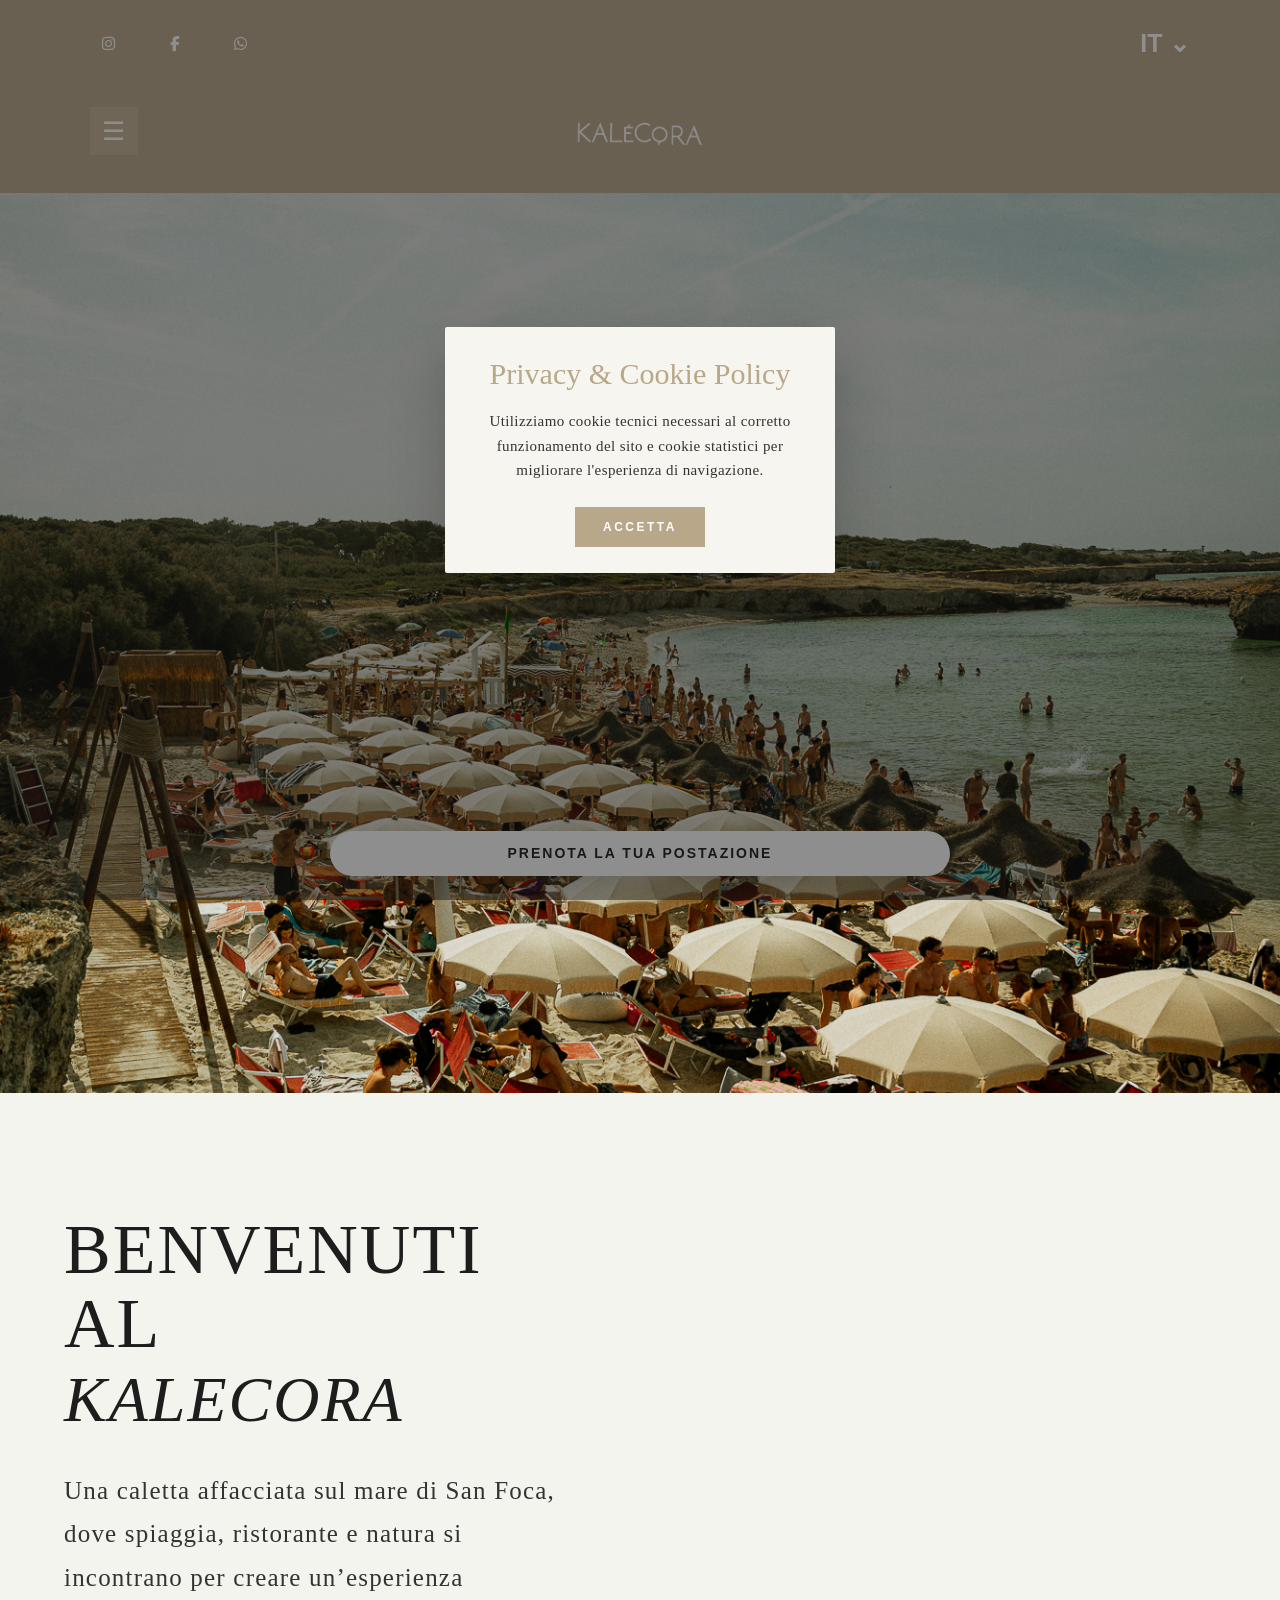
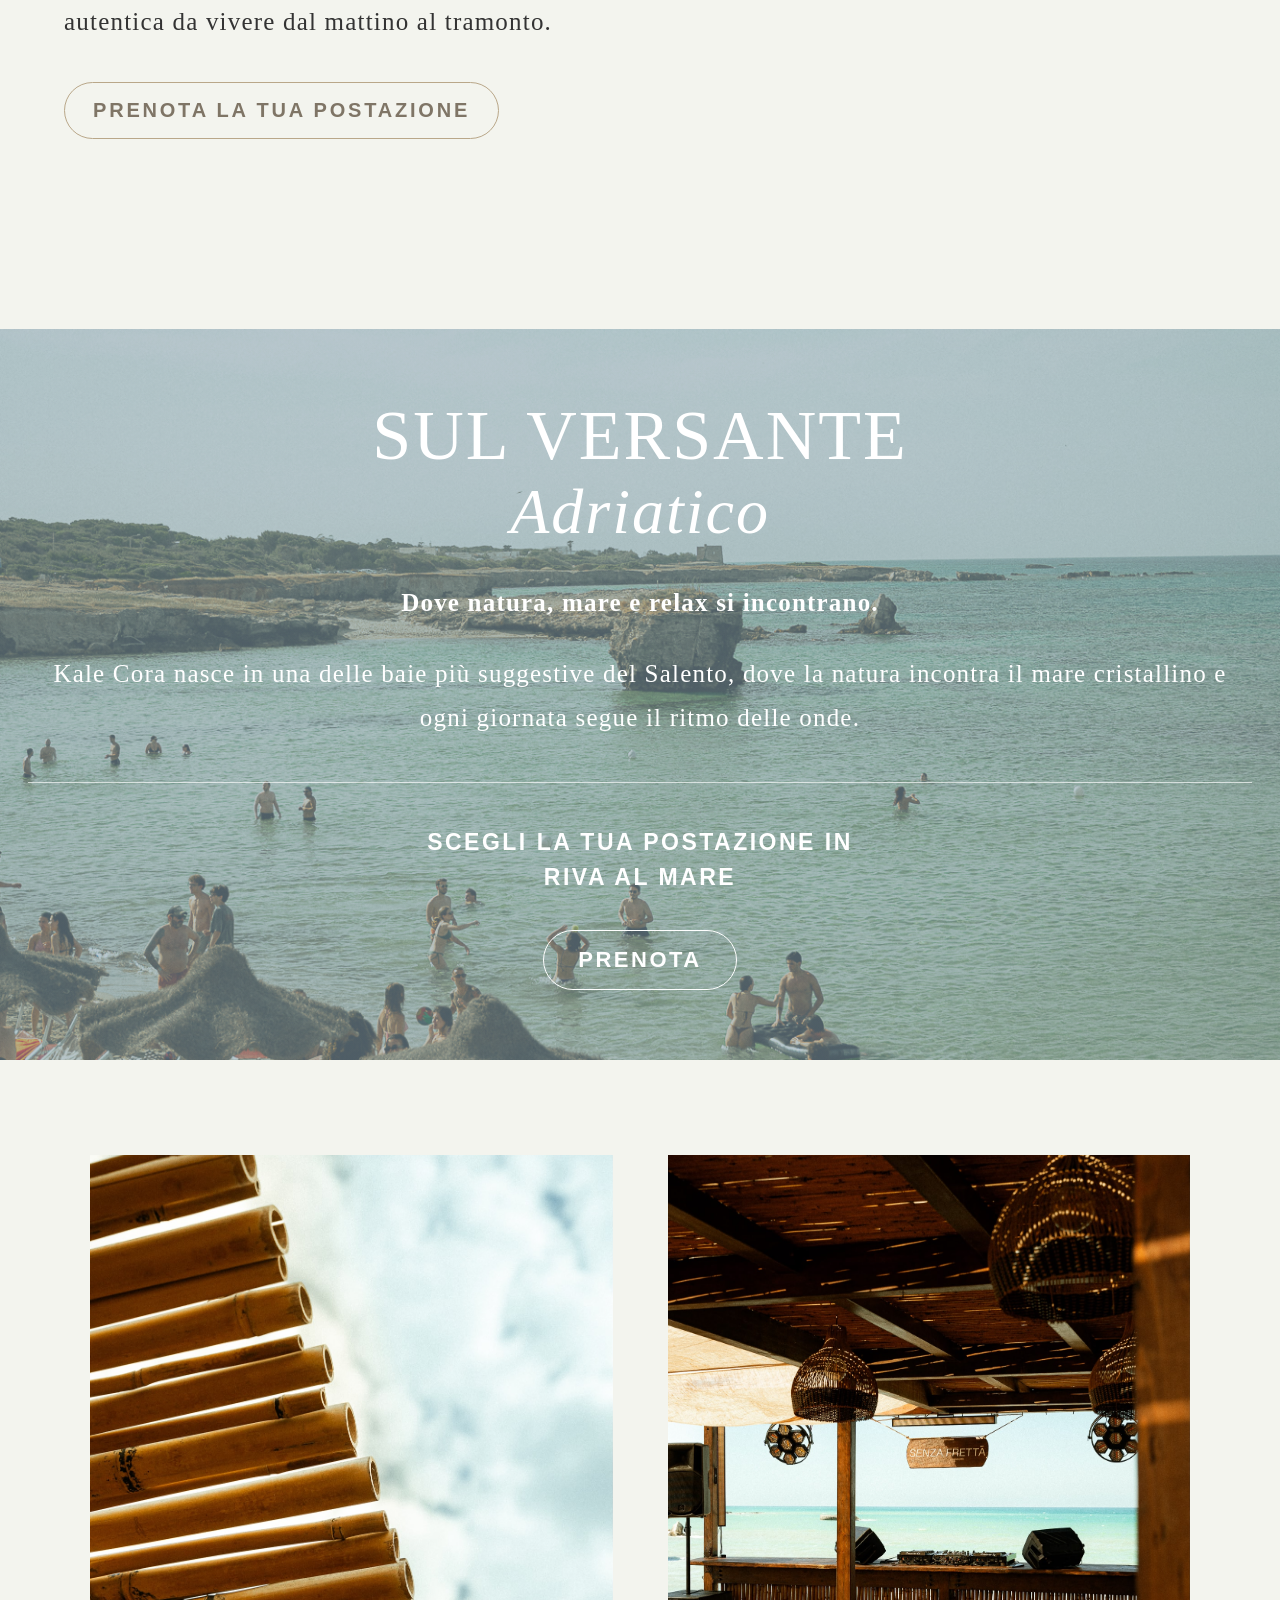
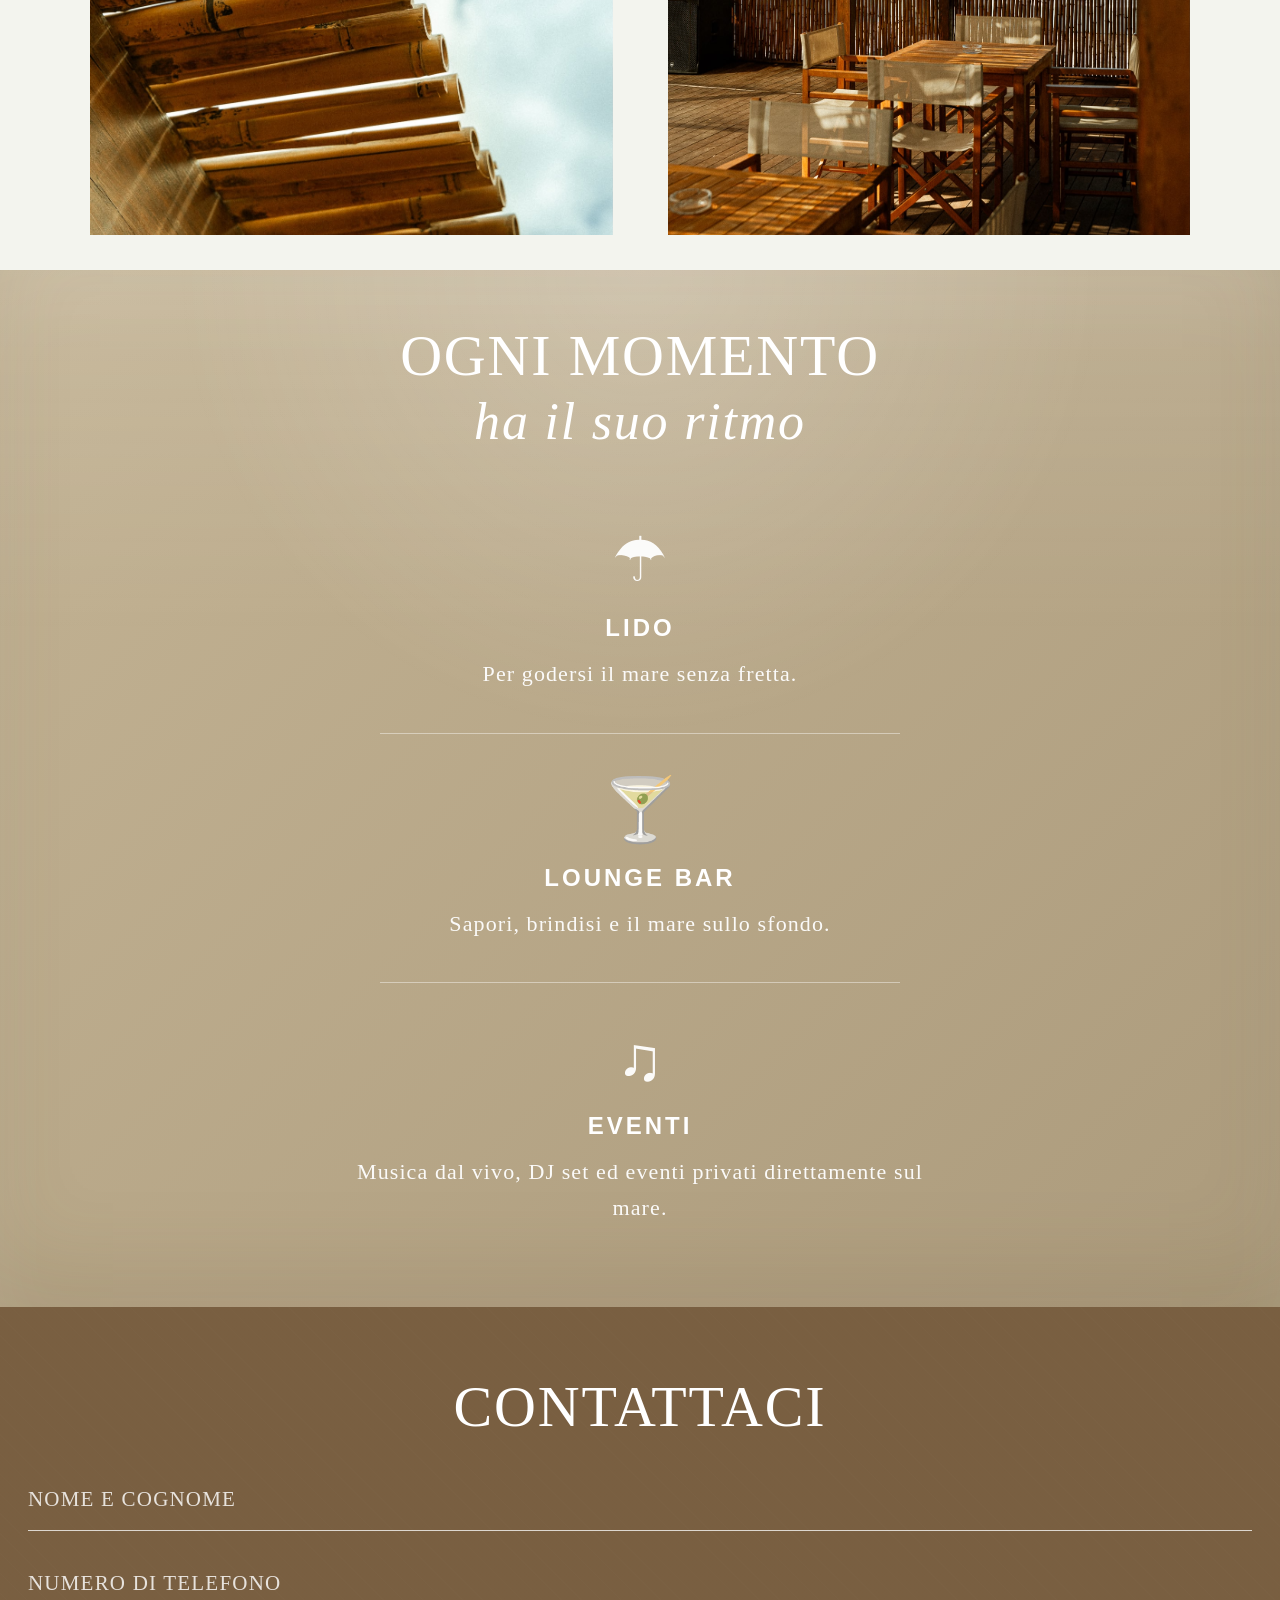
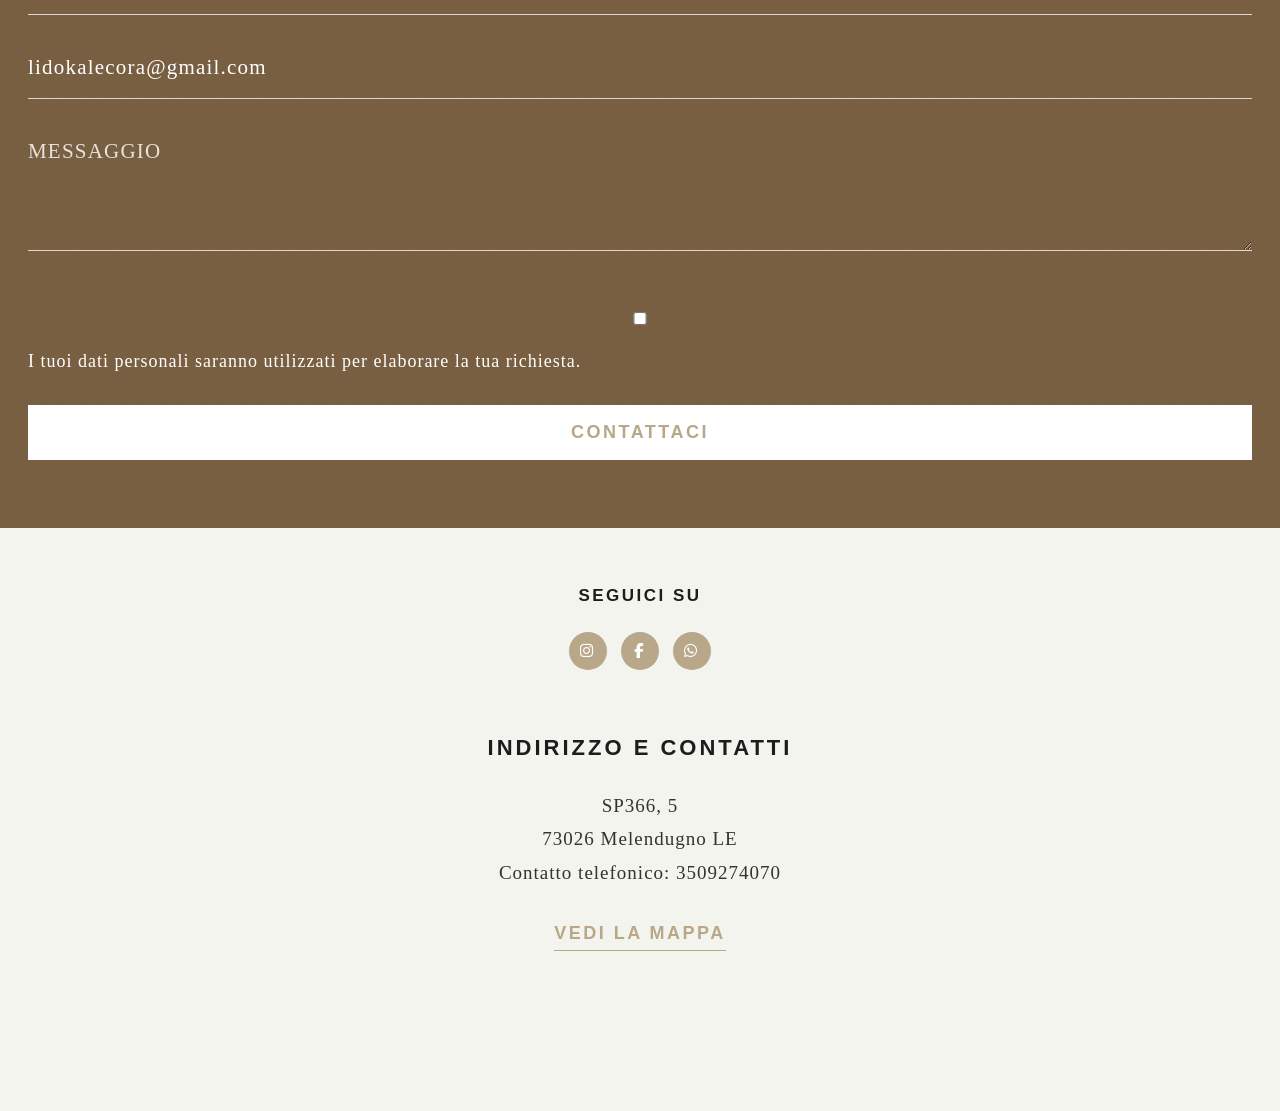
==== index.html @ 973ce0dd "Update index.html" ====
<!DOCTYPE html>
<html lang="it">
<head>
  <meta charset="UTF-8" />
<meta name="viewport" content="width=device-width, initial-scale=1.0, maximum-scale=1.0, user-scalable=no" />
  <title>Kalecora Beach Experience</title>
  <link rel="stylesheet" href="style.css" />
  <link href="https://fonts.googleapis.com/css2?family=Cormorant+Garamond:wght@300;400&display=swap" rel="stylesheet">
  <link rel="stylesheet" href="https://cdnjs.cloudflare.com/ajax/libs/font-awesome/6.5.1/css/all.min.css">
</head>

<body>

<div id="privacyPopup" class="privacy-popup">
  <div class="privacy-box">

    <h2>Privacy & Cookie Policy</h2>

    <p>
      Utilizziamo cookie tecnici necessari al corretto funzionamento del sito
      e cookie statistici per migliorare l'esperienza di navigazione.
    </p>

    <button onclick="acceptPrivacy()">ACCETTA</button>

  </div>
</div>

<header class="mobile-header">

<div class="top-icons">

<a href="https://www.instagram.com/kalecorabeach?igsh=MTF5dnoxd2xnbmExdw==" target="_blank" rel="noopener noreferrer">
  <i class="fa-brands fa-instagram"></i>
</a>

<a href="https://www.facebook.com/share/1D6LdepDjm/?mibextid=wwXIfr" target="_blank" rel="noopener noreferrer">
  <i class="fa-brands fa-facebook-f"></i>
</a>


<a href="https://wa.me/393509274070" target="_blank" rel="noopener noreferrer">
  <i class="fa-brands fa-whatsapp"></i>
</a>

<span class="lang" onclick="window.location.href='en/index.html'">IT ⌄</span>
</div>

<div class="brand-row">
  <div class="menu-btn" onclick="toggleMenu()">☰</div>

  <div class="logo-block">
    <img src="Progetto senza titolo (10).png" alt="Kalecora" class="logo-img">
  </div>
</div>

<div class="mobile-menu" id="mobileMenu">
  <a href="index.html">Home</a>
  <a href="spiaggia.html">Spiaggia</a>
  <a href="ristorante.html">Ristorante</a>
  <a href="eventi.html">Eventi</a>
  <a href="gallery.html">Gallery</a>
  <a href="contatti.html">Contatti</a>
</div>
</header>

<section class="hero-macrame"></section>

<section class="welcome-section">
  <div class="welcome-text">
    <h2>BENVENUTI AL<br><span>KALECORA</span></h2>
    
    <p>
  Una caletta affacciata sul mare di San Foca, dove spiaggia,
  ristorante e natura si incontrano per creare un’esperienza
  autentica da vivere dal mattino al tramonto.
    </p>

<a href="https://widget.spiagge.it/stabilimenti-balneari/prenotazione/it-le-73026-lido-kale-cora-2/" target="_blank" rel="noopener noreferrer" class="simple-book">
  PRENOTA LA TUA POSTAZIONE
</a>
  </div>
</section>

<section class="coast-card">
  <div class="coast-content">
<h2>SUL VERSANTE<br><span>Adriatico</span></h2>

<p class="bold">
  Dove natura, mare e relax si incontrano.
</p>

<p>
  Kale Cora nasce in una delle baie più suggestive del Salento,
  dove la natura incontra il mare cristallino e ogni giornata
  segue il ritmo delle onde.
</p>

    <hr>

    <h3>SCEGLI LA TUA POSTAZIONE IN<br>RIVA AL MARE</h3>

<a href="https://new-widget.spiagge.it/stabilimenti-balneari/prenotazione/it-le-73026-lido-kale-cora-2/insertPeriod?yb_booking_license=it-le-73026-lido-kale-cora-2" target="_blank" rel="noopener noreferrer" class="coast-book">
  PRENOTA
</a>
  </div>
</section>

<section class="photo-stack">
  <img src="bambu.jpg" alt="Bambù Kalekora">
<img src="lido.jpg" alt="Lido Kalekora">
</section>

<section class="experience-section">
<h2>OGNI MOMENTO<br><span>ha il suo ritmo</span></h2>

<div class="experience-item">
  <div class="icon">☂</div>
  <h3>LIDO</h3>
  <p>Per godersi il mare senza fretta.</p>
</div>

<div class="line"></div>

<div class="experience-item">
  <div class="icon">🍸</div>
  <h3>LOUNGE BAR</h3>
  <p>Sapori, brindisi e il mare sullo sfondo.</p>
</div>

<div class="line"></div>

<div class="experience-item">
  <div class="icon">♫</div>
  <h3>EVENTI</h3>
  <p>Musica dal vivo, DJ set ed eventi privati direttamente sul mare.</p>
</div>

</section>

<section class="quote-section">
<h2>CONTATTACI</h2>

  <form>
    <input type="text" placeholder="NOME E COGNOME">
    <input type="tel" placeholder="NUMERO DI TELEFONO">
<input type="email" value="lidokalecora@gmail.com" readonly>
    <textarea placeholder="MESSAGGIO"></textarea>

    <label>
      <input type="checkbox">
      I tuoi dati personali saranno utilizzati per elaborare la tua richiesta.
    </label>

    <button>CONTATTACI</button>
  </form>
</section>


<section class="partners-section">
  <h2>Partners</h2>

<div class="sponsor-slider">
  <button onclick="changeSponsor(-1)">‹</button>

  <div class="partner-logo" id="sponsorName">Red Bull</div>

  <button onclick="changeSponsor(1)">›</button>
</div>


<div class="social-footer">
  <strong>SEGUICI SU</strong>
<a href="https://www.instagram.com/kalecorabeach?igsh=MTF5dnoxd2xnbmExdw==" target="_blank" rel="noopener noreferrer">
  <i class="fa-brands fa-instagram"></i>
</a>

<a href="https://www.facebook.com/share/1D6LdepDjm/?mibextid=wwXIfr" target="_blank" rel="noopener noreferrer">
  <i class="fa-brands fa-facebook-f"></i>
</a>

<a href="https://wa.me/393509274070" target="_blank" rel="noopener noreferrer">
  <i class="fa-brands fa-whatsapp"></i>
</a>

</div>

</section>

<section class="newsletter-section">
  <h3>INDIRIZZO E CONTATTI</h3>

  <p>
    SP366, 5<br>
    73026 Melendugno LE<br>
    Contatto telefonico: 3509274070
  </p>

<a href="https://www.google.com/maps/search/Kal%C3%A8+Cora" target="_blank" rel="noopener noreferrer">
  VEDI LA MAPPA
</a>
</section>

<a href="https://widget.spiagge.it/stabilimenti-balneari/prenotazione/it-le-73026-lido-kale-cora-2/" target="_blank" rel="noopener noreferrer" class="floating-book">
  PRENOTA LA TUA POSTAZIONE
</a>

<script>
function toggleMenu() {
  document.getElementById("mobileMenu").classList.toggle("active");
}

const sponsors = ["Red Bull", "Nike", "Adidas", "Coca-Cola", "Rolex"];
let sponsorIndex = 0;

function showSponsor() {
  document.getElementById("sponsorName").textContent = sponsors[sponsorIndex];
}

function changeSponsor(direction) {
  sponsorIndex = (sponsorIndex + direction + sponsors.length) % sponsors.length;
  showSponsor();
}

function acceptPrivacy(){
  localStorage.setItem("privacyAccepted","yes");
  document.getElementById("privacyPopup").classList.remove("show");
}

window.addEventListener("load", () => {
  if(localStorage.getItem("privacyAccepted") !== "yes"){
    document.getElementById("privacyPopup").classList.add("show");
  }
});
</script>


</body>
</html>
---- style.css ----
* {
  margin: 0;
  padding: 0;
  box-sizing: border-box;
}

html {
  scroll-behavior: smooth;
}

body {
  background: #f3f4ee;
  color: #1d1d1d;
  font-family: Arial, sans-serif;
  padding-bottom: 110px;
}

a {
  text-decoration: none;
}

/* HEADER */

.mobile-header {
  background: #b9a789;
  color: white;
  padding: 8px 5vw 5px;
}

.top-icons {
  display: flex;
  gap: clamp(14px, 3vw, 28px);
  align-items: center;
font-size: 15px;
margin-bottom: clamp(18px, 4vw, 32px);
}

.top-icons span:not(.lang),
.top-icons a{
  width:38px;
  height:38px;
  border-radius:50%;
  background:transparent;
  color:white;
  display:grid;
  place-items:center;
  font-size:15px;
  text-decoration:none;
}

.top-icons .lang {
  margin-left: auto;
  font-size: clamp(18px, 3vw, 25px);
  font-weight: bold;
  display: flex;
  align-items: center;
  gap: 6px;
  white-space: nowrap;
  transform: none;
}

.brand-row{
  display:flex;
  justify-content:space-between;
  position:relative;
  align-items:flex-start;
}

.logo-block{
  position:absolute;
  left:50%;
  transform:translateX(-50%) translateY(-8px);
  width:300px;
  height:95px;
  overflow:visible;
  display:flex;
  align-items:center;
  justify-content:center;
  pointer-events:none;
  margin:0;
}

.logo-img{
  width:450px;
  max-width:none;
  height:auto;
  display:block;
  pointer-events:none;
}

.menu-btn{
  width:48px;
  height:48px;
  min-width:48px;
  flex-shrink:0;
  background:rgba(255,255,255,0.12);
  color:white;
  font-size:26px;
  display:flex;
  align-items:center;
  justify-content:center;
  border:none;
  cursor:pointer;
  margin-top:13px;
  position:relative;
  z-index:1000;
}

.logo-symbol{
  font-size:clamp(58px, 11vw, 95px);
  line-height:.8;
  color:white;
}

.logo-text{
  margin-top:12px;
  font-family:Georgia, 'Times New Roman', serif;
  font-size:clamp(28px, 6vw, 54px);
  font-weight:300;
  letter-spacing:3px;
  color:white;
}


/* HERO */

.hero-macrame {
  min-height: 760px;
  background:
    linear-gradient(rgba(0,0,0,.12), rgba(0,0,0,.12)),
url("J7408164.jpg")
    center/cover no-repeat;

  display: flex;
  align-items: center;
  justify-content: center;
  text-align: center;
  padding: 70px 46px;
}

.hero-title h1 {
  font-family: "Cormorant Garamond", serif;
  font-style: italic;
  font-weight: 300;
  color: white;

  font-size: clamp(60px, 11vw, 118px);

  line-height: 0.98;
  letter-spacing: 1.5px;

  margin-bottom: clamp(75px, 15vw, 145px);

  text-shadow: 0 10px 28px rgba(0,0,0,.20);
}

.big-book {
  display: inline-block;
  background: white;
  color: #1c1c1c;

  padding: 22px 38px;

  font-size: 18px;
  line-height: 1.2;
  letter-spacing: 3px;
  font-weight: 800;

  text-align: center;
}

/* WELCOME */

.welcome-section {
  padding: clamp(70px, 10vw, 120px) 5vw;
}

.arch-image {
  width: min(100%, 900px);
  height: clamp(520px, 90vw, 920px);
  background: url("https://images.unsplash.com/photo-1500375592092-40eb2168fd21?auto=format&fit=crop&w=1400&q=80") center/cover;
  border-radius: 50% 50% 0 0 / 28% 28% 0 0;
  margin: 0 auto clamp(70px, 10vw, 110px);
}

.welcome-text {
  text-align: center;
  max-width: 980px;
  margin: 0 auto;
}

.welcome-text h2 {
  font-family: Georgia, 'Times New Roman', serif;
  font-size: clamp(34px, 6.5vw, 70px);
  letter-spacing: 2px;
  line-height: 1.05;
  margin-bottom: 34px;
  font-weight: 500;
}

.welcome-text h2 span {
  display: inline-block;
  font-style: italic;
  font-weight: 300;
  font-size: clamp(32px, 6vw, 64px);
  margin-top: 6px;
}

.welcome-text p {
  font-family: Georgia, 'Times New Roman', serif;
  font-size: clamp(17px, 2.4vw, 25px);
  line-height: 1.75;
  letter-spacing: 1.2px;
  color: #333;
  margin-bottom: 38px;
}

.simple-book {
  display: inline-block;
  padding: 16px 28px;

  background: transparent;
  color: #7f7566;

  border: 1.5px solid #b9a789;
  border-radius: 999px;

  font-size: clamp(13px, 2.1vw, 20px);
  letter-spacing: 2.8px;
font-weight: 800;
  text-transform: uppercase;

  box-shadow: none;
  transition: all 0.25s ease;
}

.simple-book:hover {
  background: #b9a789;
  color: white;
}

.simple-book:active {
  transform: scale(0.97);
  background: #a99678;
  color: white;
}

/* COAST */

/* COAST */

.coast-card {
  margin: 70px 0;
  min-height: auto;
  background:
    linear-gradient(rgba(135,160,175,.58), rgba(135,160,175,.58)),
url("J7408166 (1).jpg")
    center/cover;
  color: white;
  text-align: center;
  padding: 70px 28px;
}

.coast-content {
  max-width: 760px;
  margin: 0 auto;
}

.coast-content h2 {
  font-family: Georgia, 'Times New Roman', serif;
  font-size: clamp(34px, 6.5vw, 70px);
  letter-spacing: 2px;
  line-height: 1.05;
  margin-bottom: 34px;
  font-weight: 500;
}

.coast-content h2 span {
  display: inline-block;
  font-style: italic;
  font-weight: 300;
  font-size: clamp(32px, 6vw, 64px);
  margin-top: 6px;
}

.coast-content p {
  font-family: Georgia, 'Times New Roman', serif;
  font-size: clamp(17px, 2.4vw, 25px);
  line-height: 1.75;
  letter-spacing: 1.2px;
}

.coast-content .bold {
  font-weight: 600;
  margin-bottom: 28px;
}

.coast-content hr {
  margin: 42px 0;
  border: none;
  height: 1px;
  background: rgba(255,255,255,.65);
}

.coast-content h3 {
  font-family: Arial, sans-serif;
  font-size: clamp(15px, 2.5vw, 23px);
  letter-spacing: 2.5px;
  line-height: 1.55;
  margin-bottom: 34px;
  font-weight: 700;
}

.coast-content a {
  display: inline-block;
  color: white;
  font-size: clamp(14px, 2.2vw, 22px);
  letter-spacing: 2.5px;
  font-weight: 700;
}

/* PHOTOS */

.photo-stack {
  padding: 25px 7vw 35px;
}

.photo-stack img {
  display: block;
  width: 100%;
  max-width: 1150px;
  height: clamp(360px, 65vw, 680px);
  object-fit: cover;
  margin: 0 auto 28px;
}

.photo-stack img:last-child {
  margin-bottom: 0;
}

/* EXPERIENCE */

.experience-section {
  color: white;
  text-align: center;
  padding: 55px 28px;

  background:
    radial-gradient(circle at 50% 0%, rgba(255,255,255,.18), transparent 38%),
    linear-gradient(180deg, rgba(255,255,255,.10), rgba(255,255,255,0) 35%),
    linear-gradient(135deg, #c3b394, #ac9b7c);

  box-shadow:
    inset 0 35px 70px rgba(255,255,255,.08),
    inset 0 -45px 80px rgba(90,70,45,.12);
}

.experience-section h2 {
  font-family: Georgia, 'Times New Roman', serif;
  font-size: clamp(30px, 6vw, 58px);
  letter-spacing: 1.8px;
  line-height: 1.08;
  margin-bottom: 46px;
  font-weight: 500;
}

.experience-section h2 span {
  display: inline-block;
  font-style: italic;
  font-weight: 300;
  font-size: clamp(28px, 5.5vw, 52px);
  margin-top: 6px;
}

.experience-item {
  padding: 26px 0;
  max-width: 620px;
  margin: 0 auto;
}

.experience-item .icon {
  font-size: clamp(38px, 7vw, 62px);
  margin-bottom: 18px;
  opacity: 0.95;
}

.experience-item h3 {
  font-size: clamp(17px, 2.8vw, 24px);
  letter-spacing: 3px;
  margin-bottom: 14px;
  font-weight: 700;
}

.experience-item p {
  font-family: Georgia, 'Times New Roman', serif;
  font-size: clamp(15px, 2.3vw, 22px);
  line-height: 1.65;
  letter-spacing: 1.1px;
  opacity: 0.95;
}

.line {
  height: 1px;
  background: rgba(255,255,255,.42);
  margin: 14px auto;
  max-width: 520px;
}

/* SHUTTLE */

.shuttle-section {
  position: relative;
  min-height: 520px;
  background:
    linear-gradient(rgba(90,70,45,.38), rgba(90,70,45,.38)),
    url("https://images.unsplash.com/photo-1519046904884-53103b34b206?auto=format&fit=crop&w=1400&q=80")
    center/cover no-repeat;
  color: white;
  text-align: center;
  padding: 70px 28px;
}

.shuttle-overlay {
  display: none;
}

.shuttle-content {
  position: relative;
  z-index: 2;
  max-width: 680px;
  margin: 0 auto;
}

.round-icon {
  width: 78px;
  height: 78px;
  border-radius: 50%;
  background: rgba(185,167,137,.92);
  margin: 0 auto 34px;
  display: grid;
  place-items: center;
  font-size: 34px;
}

.shuttle-content h2 {
  font-family: Georgia, 'Times New Roman', serif;
  font-size: clamp(30px, 6vw, 58px);
  line-height: 1.12;
  letter-spacing: 1.6px;
  font-weight: 500;
  margin-bottom: 30px;
}

.shuttle-content p {
  font-family: Georgia, 'Times New Roman', serif;
  font-size: clamp(16px, 2.4vw, 23px);
  line-height: 1.75;
  letter-spacing: 1.1px;
}

.shuttle-content .small {
  margin-top: 26px;
  font-size: clamp(13px, 2vw, 18px);
  opacity: .9;
}

/* FOOTER */

.home-footer {
  background: #b9a789;
  color: white;
  text-align: center;
  padding: clamp(65px, 10vw, 100px) 5vw;
}

.home-footer h2 {
  font-family: Georgia, serif;
  font-size: clamp(42px, 8vw, 70px);
  letter-spacing: clamp(4px, 1vw, 9px);
}

.home-footer p {
  letter-spacing: clamp(2px, .6vw, 5px);
  text-transform: uppercase;
}

.floating-book {
  position: fixed;
  left: 50%;
  bottom: 24px;
  transform: translateX(-50%);
  z-index: 9999;

  display: block;
width: calc(100% - 80px);
  max-width: 620px;
  margin: 0;

  background: white;
  color: #1d1d1d;

  padding: 14px 22px;
  font-size: 14px;
  font-weight: 800;
  letter-spacing: 2px;
  line-height: 1.25;
  text-align: center;
  text-transform: uppercase;
  border-radius: 999px;
  box-shadow: 0 8px 20px rgba(0,0,0,0.15);
}

/* DESKTOP */

@media (min-width: 1000px) {
  .mobile-header {
    padding: 24px 7vw 38px;
  }

  .hero-macrame {
    min-height: 900px;
  }

  .welcome-section {
    display: grid;
    grid-template-columns: .9fr 1fr;
    gap: 80px;
    align-items: center;
  }

  .arch-image {
    margin-bottom: 0;
  }

  .welcome-text {
    text-align: left;
  }

  .coast-card {
    max-width: 1200px;
    margin-left: auto;
    margin-right: auto;
  }

  .experience-section {
    padding-left: 10vw;
    padding-right: 10vw;
  }

  .photo-stack {
    display: grid;
    grid-template-columns: 1fr 1fr;
    gap: 55px;
  }

  .photo-stack img {
    margin-bottom: 0;
  }
}

/* SMALL PHONE */


.pickup-section {
  background: #f3f4ee;
  padding: 58px 28px;
}

.pickup-box {
  background: white;
  max-width: 680px;
  margin: 0 auto;
  text-align: center;
  padding: 48px 28px;
  color: #1d1d1d;
}

.pickup-intro,
.pickup-sub {
  color: #b9a789;
  font-family: Georgia, 'Times New Roman', serif;
  font-size: clamp(17px, 2.5vw, 24px);
  line-height: 1.65;
  letter-spacing: 1.2px;
}

.pickup-intro {
  margin-bottom: 22px;
}

.pickup-box hr {
  margin: 34px 0;
  border: none;
  height: 1px;
  background: rgba(185,167,137,.55);
}

.pickup-box h3 {
  font-size: clamp(15px, 2.2vw, 20px);
  letter-spacing: 2.5px;
  margin-bottom: 24px;
  font-weight: 700;
}

.pickup-box p {
  font-family: Georgia, 'Times New Roman', serif;
  font-size: clamp(16px, 2.4vw, 22px);
  line-height: 1.75;
  letter-spacing: 1.1px;
}

.border-btn {
  display: inline-block;
  margin-top: 36px;
  border: 2px solid #b9a789;
  padding: 16px 30px;
  color: #b9a789;
  font-weight: 700;
  letter-spacing: 2.5px;
  font-size: clamp(13px, 2vw, 18px);
}

.restaurant-home,
.menu-section,
.gallery-home,
.partners-section,
.newsletter-section {
  background: #f3f4ee;
  text-align: center;
  padding: 58px 28px;
}

.restaurant-home h2,
.menu-section h2,
.gallery-home h2 {
  font-family: Georgia, 'Times New Roman', serif;
  font-size: clamp(30px, 6vw, 58px);
  line-height: 1.08;
  letter-spacing: 1.8px;
  margin-bottom: 30px;
  font-weight: 500;
}

.restaurant-home h2 span,
.menu-section h2 span,
.gallery-home h2 span {
  display: inline-block;
  font-style: italic;
  font-weight: 300;
  font-size: clamp(28px, 5.5vw, 52px);
  margin-top: 6px;
}

.restaurant-home p,
.menu-section > p,
.partners-section p,
.newsletter-section p {
  max-width: 680px;
  margin: 0 auto 52px;
  font-family: Georgia, 'Times New Roman', serif;
  font-size: clamp(16px, 2.4vw, 23px);
  line-height: 1.75;
  letter-spacing: 1.1px;
  color: #333;
}

.restaurant-home img,

.gallery-home img {
  width: 100%;
  max-width: 1150px;
  height: clamp(360px, 65vw, 720px);
  object-fit: cover;
  margin: 0 auto 120px;
  display: block;
}

.menu-section {
  padding-top: 0;
  margin-top: -120px;
  position: relative;
  z-index: 3;
}

.menu-list {
  max-width: 720px;
  margin: 0 auto;
  text-align: left;
}

.menu-list h3 {
  color: #b9a789;
  font-size: clamp(15px, 2.2vw, 20px);
  letter-spacing: 2.5px;
  margin-bottom: 34px;
  font-weight: 700;
}

.menu-row {
  display: grid;
  grid-template-columns: 1fr auto;
  gap: 18px;
  margin-bottom: 34px;
  align-items: start;
}

.menu-row p {
  font-family: Georgia, 'Times New Roman', serif;
  font-size: clamp(15px, 2.3vw, 21px);
  line-height: 1.55;
  letter-spacing: 1.2px;
  font-weight: 400;
}

.menu-row span {
  font-size: clamp(15px, 2.2vw, 20px);
  font-weight: 700;
  color: #b9a789;
}

.menu-category {
  border-top: 1px solid rgba(185,167,137,.45);
  padding: 22px 0;
  font-size: clamp(15px, 2.2vw, 21px);
  font-weight: 700;
  letter-spacing: 2.5px;
  color: #1d1d1d;
}

.menu-buttons {
  margin-top: 42px;
  display: flex;
  gap: 18px;
  justify-content: center;
  flex-wrap: wrap;
}

.menu-buttons a {
  border: 2px solid #b9a789;
  padding: 15px 28px;
  color: #b9a789;
  font-weight: 700;
  letter-spacing: 2.5px;
  font-size: clamp(13px, 2vw, 18px);
}

.lounge-section {
  background:
    linear-gradient(rgba(95,72,45,.45), rgba(95,72,45,.45)),
    url("https://images.unsplash.com/photo-1514933651103-005eec06c04b?auto=format&fit=crop&w=1400&q=80")
    center/cover no-repeat;
  color: white;
  text-align: center;
  padding: 68px 28px;
  margin-bottom: 2cm;
}

.quote-section {
  background:
    linear-gradient(rgba(118,92,62,.88), rgba(118,92,62,.88)),
    repeating-linear-gradient(
      45deg,
      rgba(255,255,255,.08) 0,
      rgba(255,255,255,.08) 1px,
      transparent 1px,
      transparent 14px
    ),
    #8f7456;
  color: white;
  text-align: center;
  padding: 68px 28px;
}

.lounge-section h2,
.quote-section h2 {
  font-family: Georgia, 'Times New Roman', serif;
  font-size: clamp(30px, 6vw, 58px);
  line-height: 1.1;
  letter-spacing: 1.8px;
  margin-bottom: 30px;
  font-weight: 500;
  text-decoration: none;
}

.lounge-section h2:last-child {
  margin-top: 58px;
  margin-bottom: 0;
}

.lounge-section p {
  max-width: 680px;
  margin: 0 auto;
  font-family: Georgia, 'Times New Roman', serif;
  font-size: clamp(16px, 2.4vw, 23px);
  line-height: 1.75;
  letter-spacing: 1.1px;
}

.quote-section h2 span {
  display: inline-block;
  font-style: italic;
  font-weight: 300;
  font-size: clamp(28px, 5.5vw, 52px);
  margin-top: 6px;
}

.quote-section form {
  max-width: 680px;
  margin: 0 auto;
}

.quote-section input,
.quote-section textarea {
  width: 100%;
  background: transparent;
  border: none;
  border-bottom: 1px solid rgba(255,255,255,.75);
  padding: 18px 0;
  color: white;
  font-family: Georgia, 'Times New Roman', serif;
  font-size: clamp(15px, 2.3vw, 21px);
  letter-spacing: 1.2px;
  margin-bottom: 22px;
}

.quote-section input::placeholder,
.quote-section textarea::placeholder {
  color: rgba(255,255,255,.82);
}

.quote-section textarea {
  height: 130px;
}

.quote-section label {
  display: block;
  text-align: left;
  font-family: Georgia, 'Times New Roman', serif;
  font-size: clamp(13px, 2vw, 18px);
  line-height: 1.65;
  letter-spacing: 1px;
  margin: 28px 0;
}

.quote-section button {
  width: 100%;
  background: white;
  border: none;
  padding: 17px 24px;
  font-size: clamp(13px, 2vw, 18px);
  letter-spacing: 2.5px;
  color: #b9a789;
  font-weight: 700;
}

.partners-section {
  padding: 58px 28px;
  margin-top: 0;
  position: relative;
  z-index: 1;
}

.partners-section h2 {
  font-family: Georgia, 'Times New Roman', serif;
  font-style: italic;
  font-size: clamp(34px, 6vw, 58px);
  font-weight: 300;
  margin-bottom: 45px;
  color: #1d1d1d;
}

.partner-logo {
  color: #b9a789;
  font-size: clamp(38px, 8vw, 70px);
  font-weight: 800;
  letter-spacing: 1px;
  margin-bottom: 70px;
}

.sponsor-slider {
  display: flex;
  align-items: center;
  justify-content: center;
  gap: 22px;
  margin-bottom: 55px;
}

.sponsor-slider .partner-logo {
  margin-bottom: 0;
}

.sponsor-slider button {
  background: transparent;
  border: none;
  color: #b9a789;
  font-size: 42px;
  cursor: pointer;
  padding: 8px 14px;
}

.mini-logo {
  color: #b9a789;
  font-size: clamp(42px, 8vw, 70px);
  margin-bottom: 32px;
  line-height: 1;
}

.mini-logo span {
  display: inline-block;
  margin-top: 10px;
  font-family: Georgia, 'Times New Roman', serif;
  font-size: clamp(30px, 6vw, 56px);
  font-style: italic;
  font-weight: 300;
  color: #7fa3c8;
}

.partners-section p {
  max-width: 680px;
  margin: 0 auto 42px;
  font-family: Georgia, 'Times New Roman', serif;
  font-size: clamp(16px, 2.4vw, 23px);
  line-height: 1.75;
  letter-spacing: 1.1px;
  color: #333;
}

.social-footer {
  display: flex;
  align-items: center;
  justify-content: center;
  gap: 14px;
  font-size: clamp(15px, 2.5vw, 20px);
  letter-spacing: 2.5px;
  flex-wrap: wrap;
}

.social-footer strong {
  width: 100%;
  margin-bottom: 12px;
  font-size: clamp(13px, 2vw, 17px);
  letter-spacing: 2.5px;
}

.top-icons a,
.social-footer a{
  width:38px;
  height:38px;
  border-radius:50%;
  background:transparent;
  color:white;
  display:grid;
  place-items:center;
  font-size:15px;
  text-decoration:none;
}

.social-footer a{
  background:#b9a789;
}

.social-footer a{
  background:#b9a789;
}

.newsletter-section {
  padding: 0 28px 50px;
margin-top: -1cm;
  position: relative;
  z-index: 3;
}

.newsletter-section h3 {
  font-size: clamp(16px, 2.5vw, 22px);
  letter-spacing: 3px;
  margin: 45px 0 28px;
  font-weight: 700;
}

.newsletter-section input {
  width: 100%;
  max-width: 680px;
  background: transparent;
  border: none;
  border-bottom: 1px solid rgba(0,0,0,.45);
  padding: 16px 0;
  font-family: Georgia, 'Times New Roman', serif;
  font-size: clamp(15px, 2.3vw, 21px);
  letter-spacing: 1.1px;
  margin-bottom: 22px;
}

.newsletter-section button {
  width: 100%;
  max-width: 680px;
  background: #b9a789;
  color: white;
  border: none;
  padding: 17px 24px;
  font-size: clamp(13px, 2vw, 18px);
  letter-spacing: 2.5px;
  font-weight: 700;
  margin-bottom: 55px;
}

.newsletter-section p {
  max-width: 560px;
  margin: 0 auto 34px;
  font-family: Georgia, 'Times New Roman', serif;
  font-size: clamp(14px, 2.1vw, 19px);
  line-height: 1.75;
  letter-spacing: 1px;
  color: #333;
}

.newsletter-section a {
  display: inline-block;
  color: #b9a789;
  font-size: clamp(13px, 2vw, 18px);
  letter-spacing: 2.5px;
  font-weight: 700;
  border-bottom: 1px solid #b9a789;
  padding-bottom: 6px;
}



.mobile-menu {
  max-height: 0;
  overflow: hidden;
  display: flex;
  flex-direction: column;
  gap: 16px;
  padding: 0;
  margin-top: 0;
  transition: max-height 0.35s ease, margin-top 0.35s ease;

  position: relative;
  z-index: 1000;
}

.mobile-menu.active {
  max-height: 650px;
  margin-top: 30px;
  padding-bottom: 24px;
}

.mobile-menu a {
  color: white;
  text-decoration: none;
font-size: 14px;
  letter-spacing: 3px;
  text-transform: uppercase;
  padding: 12px 0;
  border-bottom: 1px solid rgba(255,255,255,0.25);
}

/* FIX RESPONSIVE FULL WIDTH */
html,
body {
  width: 100%;
  max-width: 100%;
  overflow-x: hidden;
}

body {
  min-width: 0;
}

.mobile-header,
.hero-macrame,
.welcome-section,
.coast-card,
.photo-stack,
.experience-section,
.shuttle-section,
.pickup-section,
.restaurant-home,
.menu-section,
.lounge-section,
.quote-section,
.gallery-home,
.partners-section,
.newsletter-section,
.home-footer {
  width: 100%;
  max-width: 100%;
}

.hero-title,
.welcome-text,
.coast-content,
.shuttle-content,
.pickup-box,
.quote-section form,
.menu-list {
  width: 100%;
  max-width: 100%;
}

img {
  max-width: 100%;
}

@media (max-width: 768px) {
  .hero-macrame {
    min-height: 100svh;
    padding-left: 22px;
    padding-right: 22px;
  }

  .hero-title {
    width: 100%;
  }

  .big-book,
  .simple-book,
  .border-btn,
  .menu-buttons a {
    max-width: 100%;
  }

  .coast-card {
    margin-left: 0;
    margin-right: 0;
  }

  .photo-stack,
  .welcome-section,
  .pickup-section,
  .restaurant-home,
  .menu-section,
  .gallery-home,
  .partners-section,
  .newsletter-section {
    padding-left: 22px;
    padding-right: 22px;
  }

  .mobile-menu {
    width: 100%;
  }
}

html {
  overflow-x: hidden;
  -webkit-text-size-adjust: 100%;
}

body {
  overflow-x: hidden;
  min-width: 320px;
}

@media (max-width: 768px) {
  .mobile-header,
  .hero-macrame,
  .welcome-section,
  .photo-stack,
  .experience-section,
  .shuttle-section,
  .pickup-section,
  .restaurant-home,
  .menu-section,
  .gallery-home,
  .partners-section,
  .newsletter-section,
  .home-footer {
    width: 100%;
    max-width: 100%;
    overflow-x: hidden;
  }
}

/* EFFETTO COMPARSA SCROLL */

.music-image{
  padding: 0 28px 72px;
  background: #f3f4ee;
  text-align: center;
}

.music-image img{
  width: 100%;
  max-width: 520px;
  height: 240px;
  object-fit: cover;
  object-position: center;
  display: block;
  margin: 0 auto;
}

.private-event{
  width: calc(100% - 56px);
  max-width: 520px;
  height: 240px;
  margin: 0 auto 72px;
  padding: 28px 20px;
}

.private-content h2{
  font-size: 34px;
  line-height: 1.05;
  letter-spacing: 0.04em;
}

.private-content h2 span{
  font-size: 24px;
  line-height: 1.2;
  margin-top: 12px;
}

.contact-btn{
  margin-top: 28px;
  padding: 16px 38px;
  font-size: 13px;
  letter-spacing: 0.24em;
}

.blue-section{
  padding: 0 28px 72px;
  background: #c8d8df;
  text-align: center;
}

.blue-section img{
  width: 100%;
  max-width: 520px;
  height: 240px;
  object-fit: cover;
  display: block;
  margin: 0 auto;
}

.partners{
  padding:70px 28px 55px;
  text-align:center;
}

.partners h2{
  font-family:Georgia,serif;
  font-size:48px;
  font-style:italic;
  font-weight:300;
  margin-bottom:42px;
}

.partner-slider{
  max-width:520px;
  margin:0 auto;
  display:flex;
  align-items:center;
  justify-content:center;
  gap:34px;
}

.partner-logo-text{
  color:#b9a789;
  font-size:34px;
  font-weight:800;
  letter-spacing:.04em;
}

.partner-arrow{
  border:none;
  background:transparent;
  color:#b9a789;
  font-size:42px;
  line-height:1;
  cursor:pointer;
  opacity:.75;
}


/* ===== EVENTI PAGE ===== */

.eventi-page .music-image{
  padding: 0 28px 72px;
  text-align: center;
}

.eventi-page .music-image img{
  width: 100%;
  max-width: 520px;
  height: 240px;
  object-fit: cover;
  margin: 0 auto;
  display: block;
}

.eventi-page .private-event{
  width: calc(100% - 56px);
  max-width: 520px;
  height: 240px;
  margin: 0 auto 72px;
  padding: 28px 20px;
}

.eventi-page .private-content h2{
  font-size: 34px;
  line-height: 1.05;
}

.eventi-page .private-content h2 span{
  font-size: 24px;
  margin-top: 12px;
}

.eventi-page .contact-btn{
  margin-top: 20px;
  padding: 14px 30px;
  font-size: 12px;
}

.eventi-page .blue-section{
  padding: 0 28px 72px;
  text-align: center;
}

.eventi-page .blue-section img{
  width: 100%;
  max-width: 520px;
  height: 240px;
  object-fit: cover;
  margin: 0 auto;
  display: block;
}

.map-box-elegant{
  margin:0 28px 70px;
  background:#f7f7f5;
  padding:30px 20px;
  text-align:center;
}

.map-box-elegant img{
  width:100%;
  max-width:420px;
  height:200px;
  object-fit:cover;
  margin:0 auto 25px;
  display:block;
}

.map-box-elegant h2{
  font-family:Georgia,serif;
  font-size:32px;
  color:var(--sand);
  margin-bottom:15px;
}

.map-box-elegant p{
  font-size:15px;
  line-height:1.8;
  color:#8a7f70;
}

.map-box-elegant .italic{
  font-style:italic;
  margin-top:10px;
}

.coast-book{
  display:inline-block;
  padding:16px 34px;
  border:1.5px solid white;
  border-radius:999px;
  color:white;
  font-size:15px;
  font-weight:700;
  letter-spacing:2px;
  transition:.3s;
}

.coast-book:hover{
  background:white;
  color:#87a5c8;
}


.welcome-section,
.coast-card,
.photo-stack img,
.experience-section,
.quote-section,
.partners-section,
.newsletter-section {
  animation: fadeUp 0.9s ease both;
  animation-timeline: view();
  animation-range: entry 0% entry 25%;
}

@keyframes fadeUp {
  from {
    opacity: 0;
    transform: translateY(35px);
  }
  to {
    opacity: 1;
    transform: translateY(0);
  }
}


.quote-section input[readonly]{
  color:#ffffff;
  opacity:1;
  cursor:default;
  pointer-events:none;
}

.quote-section input[readonly]::selection{
  background:transparent;
}


.privacy-popup{
  position:fixed;
  inset:0;
  background:rgba(20,20,20,.48);
  z-index:99999;
  display:none;
  align-items:center;
  justify-content:center;
  padding:24px;
}

.privacy-popup.show{
  display:flex;
}

.privacy-box{
  width:100%;
  max-width:390px;
  background:#f6f5ef;
  padding:30px 24px 26px;
  text-align:center;
  border-radius:2px;
  box-shadow:0 20px 55px rgba(0,0,0,.22);
}

.privacy-box h2{
  font-family:Georgia,'Times New Roman',serif;
  font-size:30px;
  font-weight:500;
  color:#b9a789;
  margin-bottom:18px;
}

.privacy-box p{
  font-family:Georgia,'Times New Roman',serif;
  font-size:15px;
  line-height:1.65;
  letter-spacing:.4px;
  color:#333;
  margin-bottom:24px;
}

.privacy-box button{
  background:#b9a789;
  color:white;
  border:none;
  padding:13px 28px;
  font-size:12px;
  letter-spacing:2.5px;
  font-weight:700;
  cursor:pointer;
}

.cookie-overlay{
  display:none;
}

.cookie-overlay.show{
  display:flex;
}

.partners-section > h2,
.partners-section > .sponsor-slider{
  display: none;
}
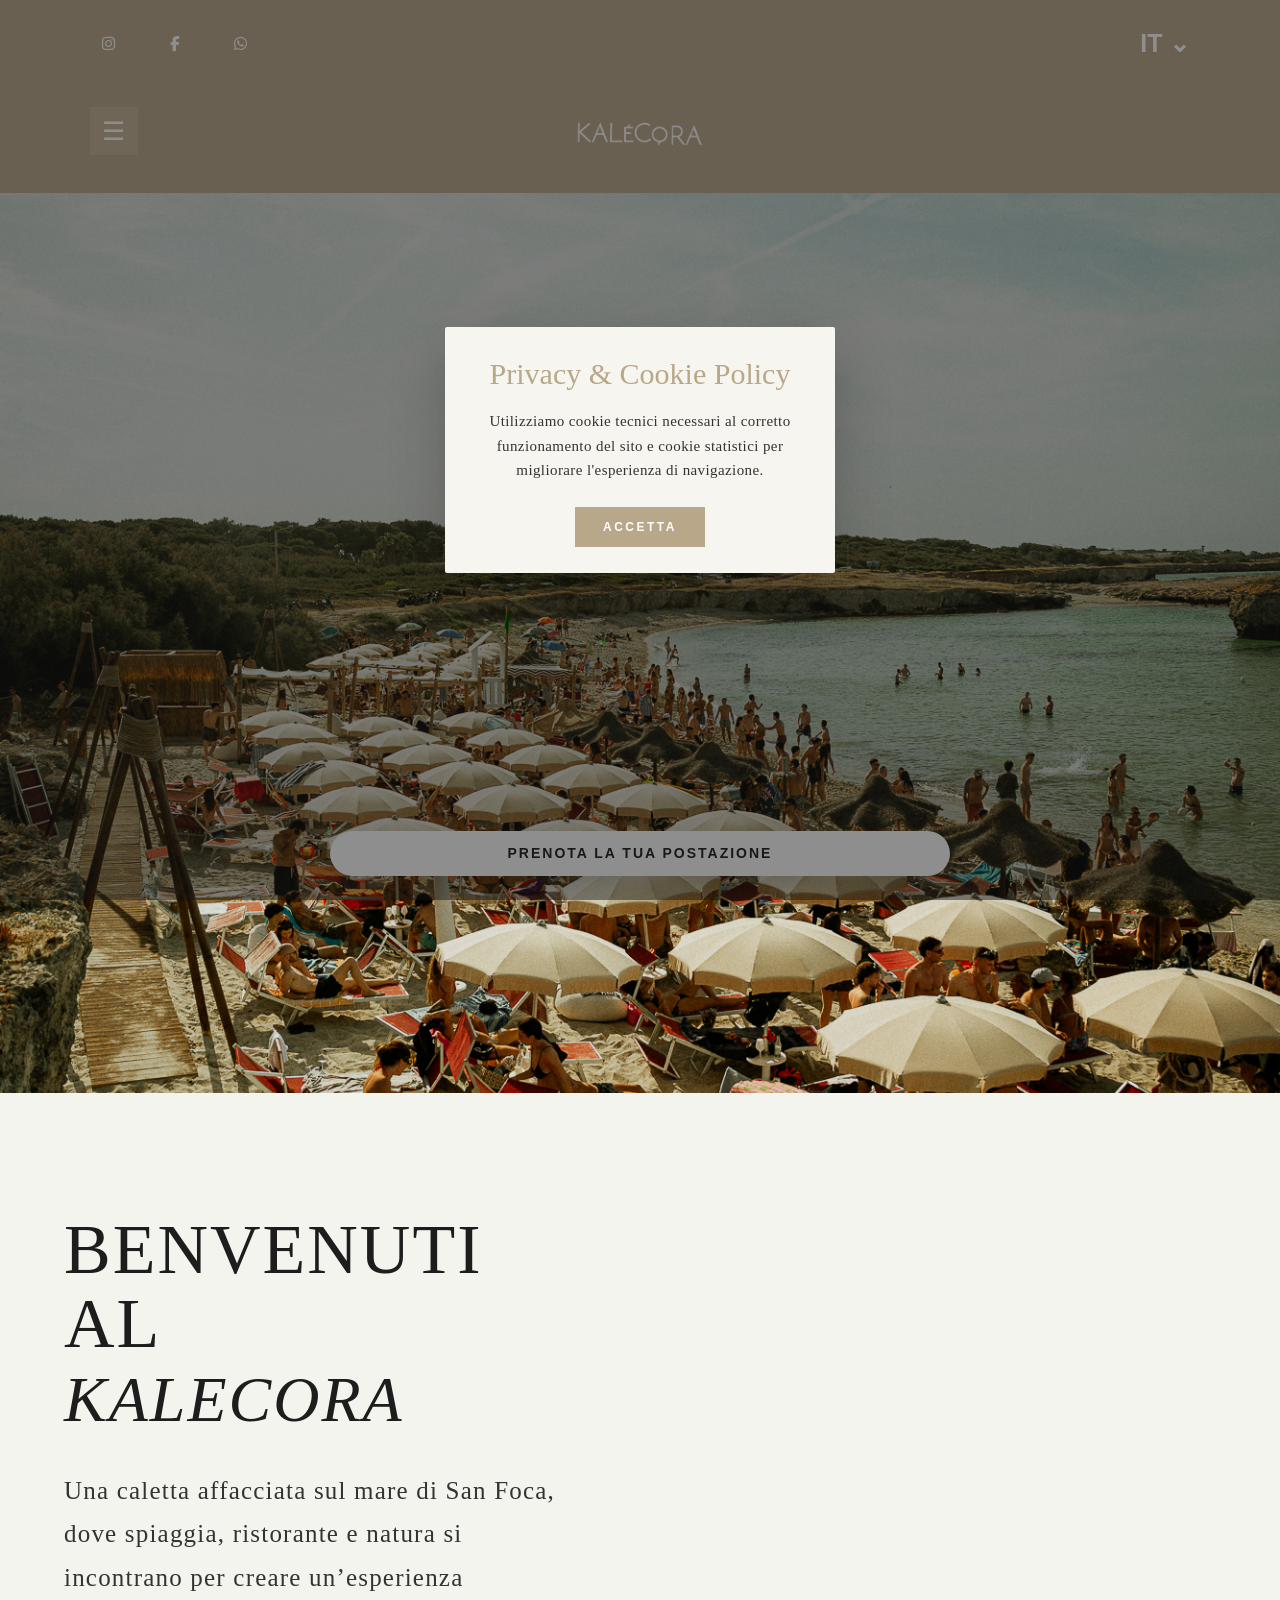
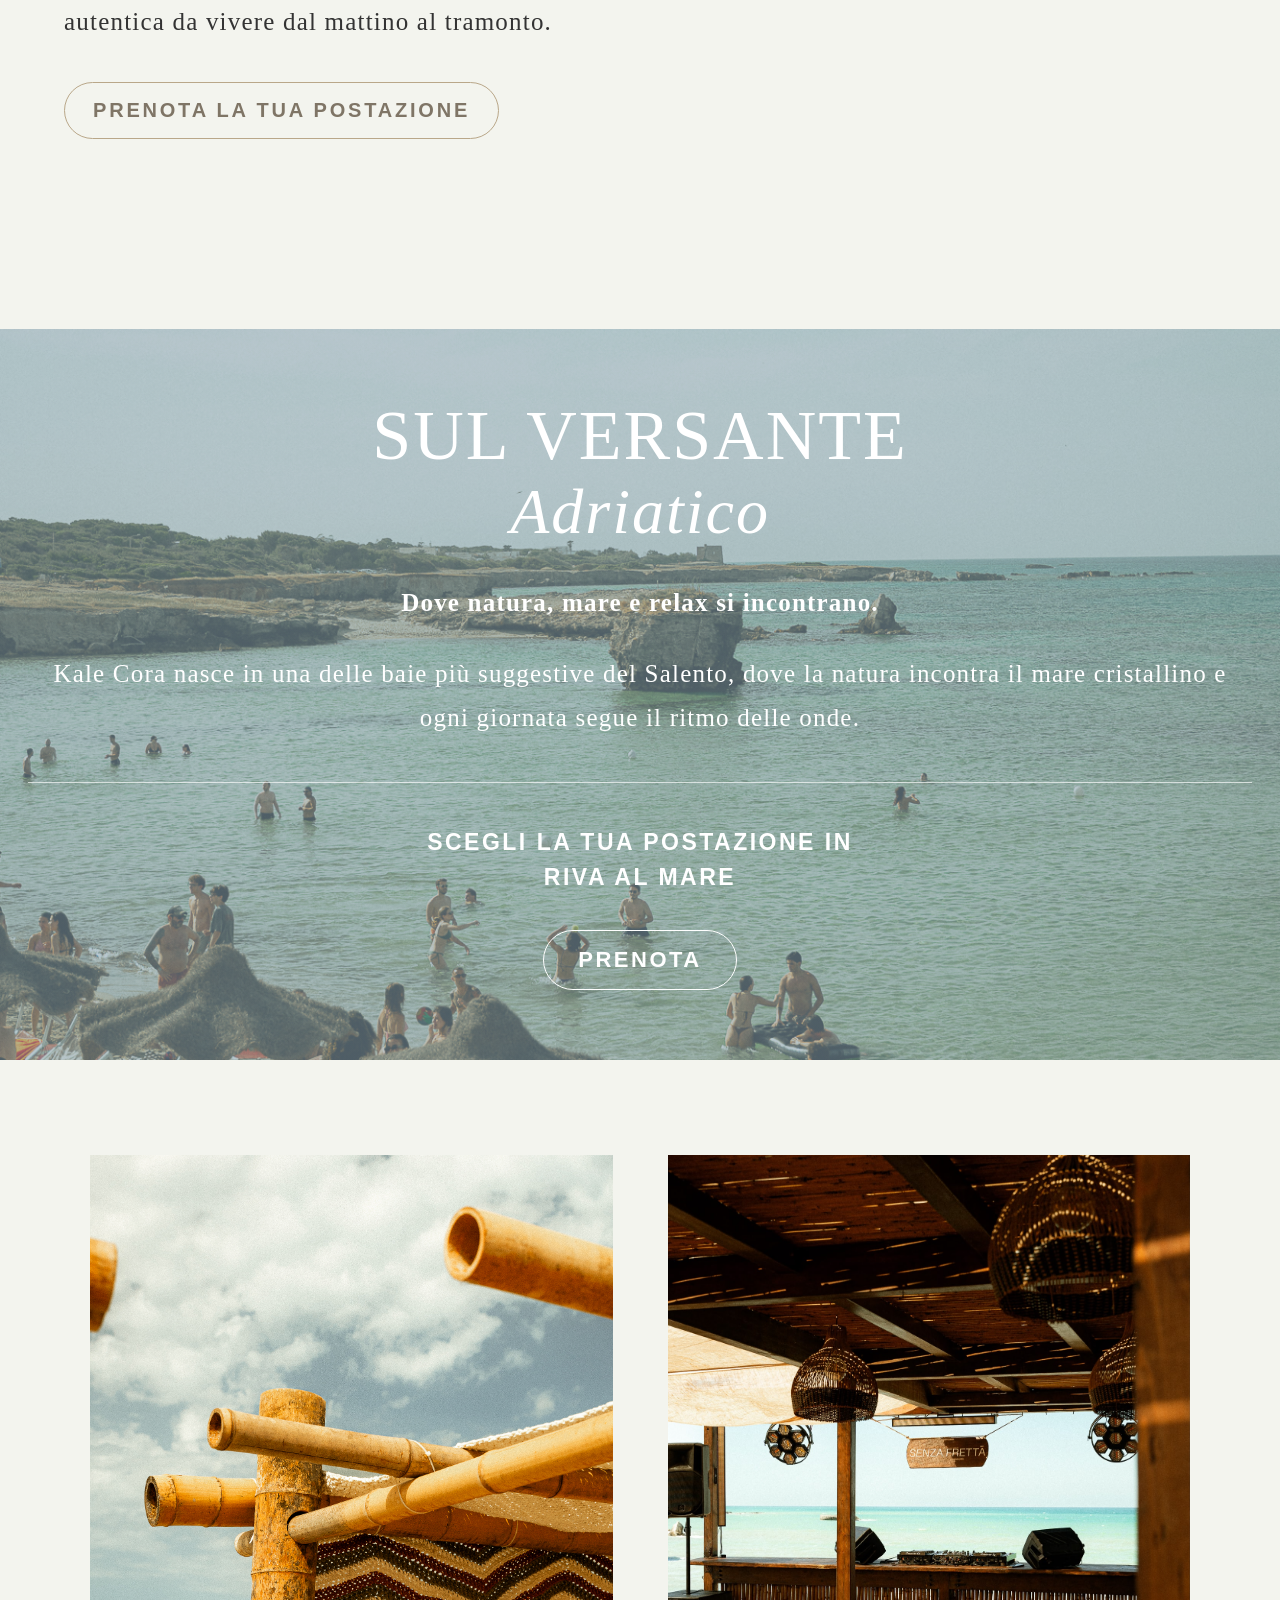
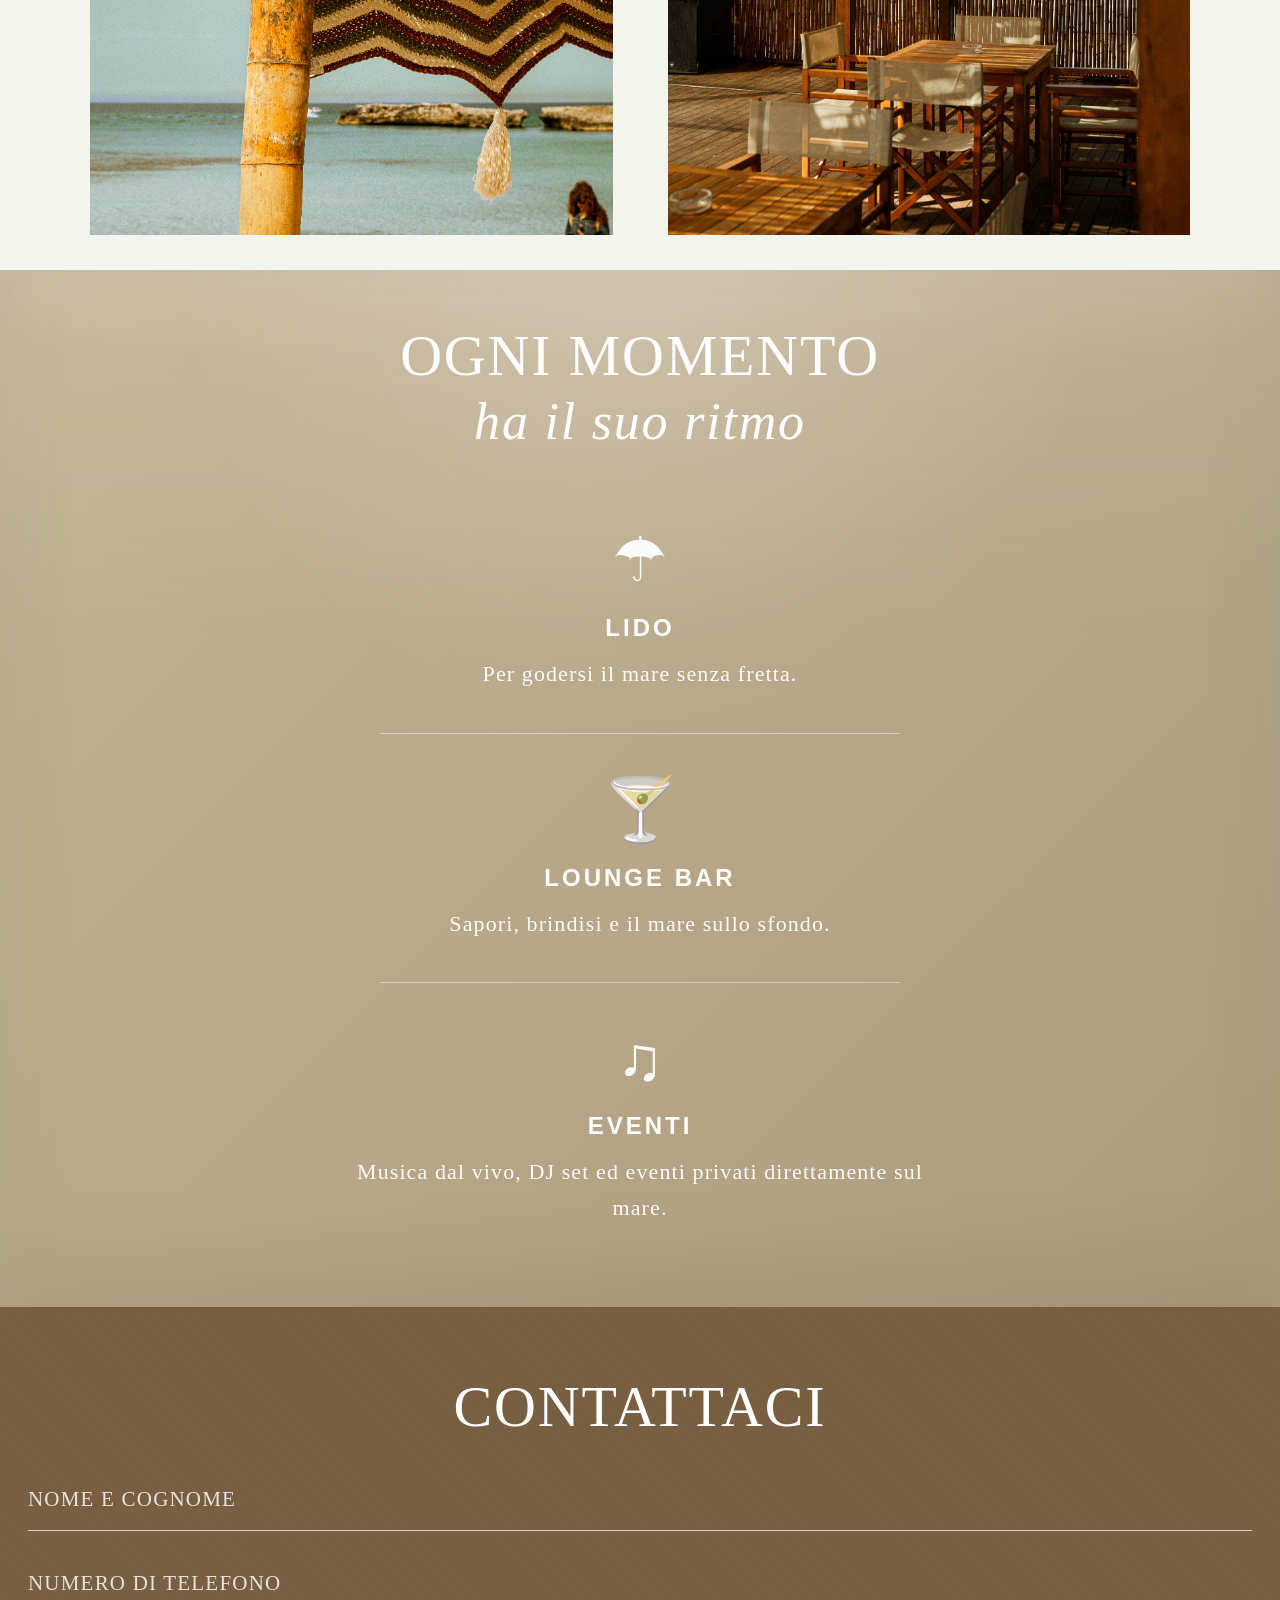
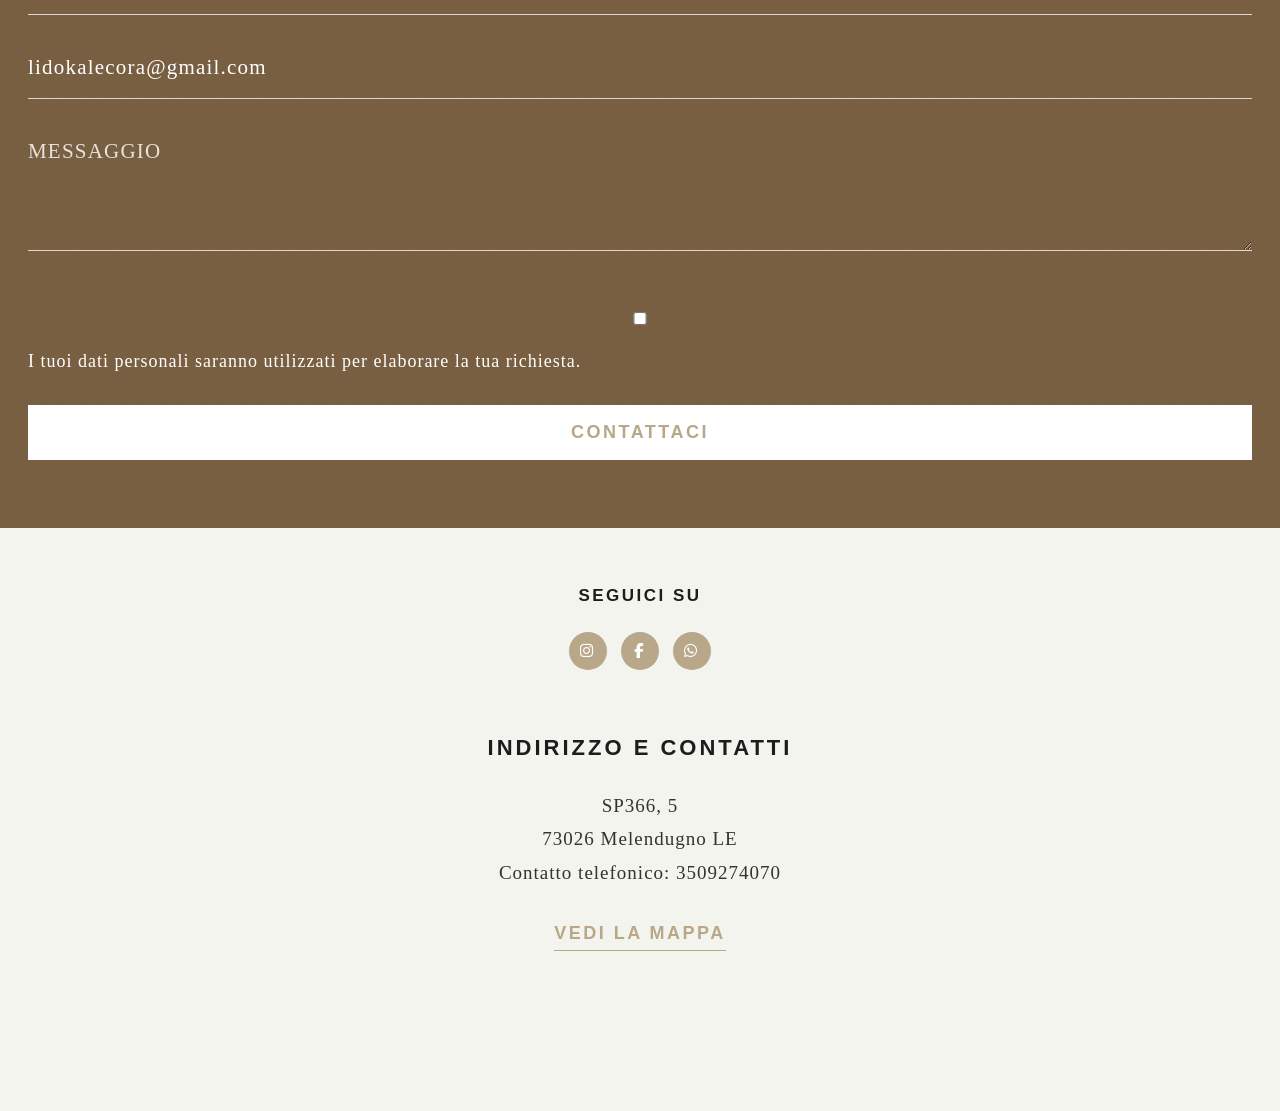
==== commit f47dc981: "Update index.html" ====
--- a/index.html
+++ b/index.html
@@ -107,7 +107,7 @@
 </section>
 
 <section class="photo-stack">
-  <img src="bambu.jpg" alt="Bambù Kalekora">
+<img src="J7409268.jpg" alt="Dettaglio bambù Kalecora">
 <img src="lido.jpg" alt="Lido Kalekora">
 </section>
 
